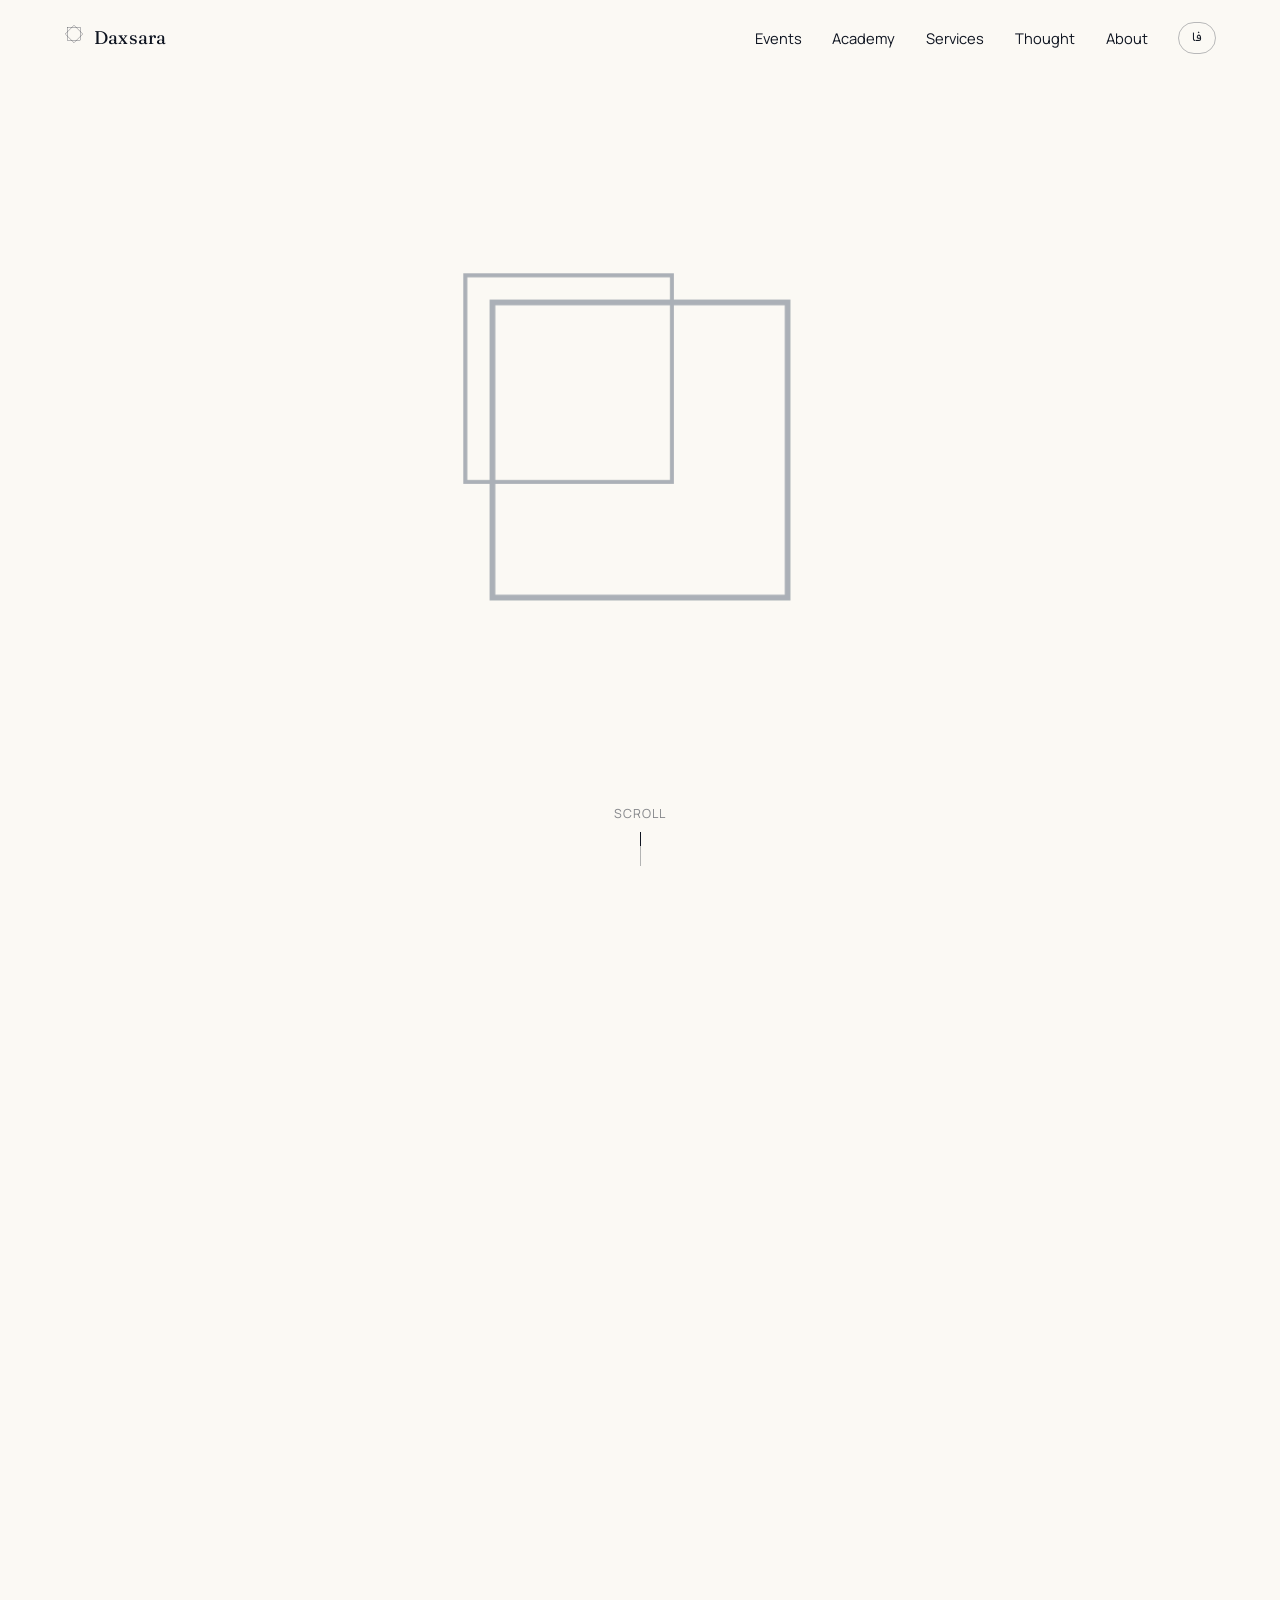
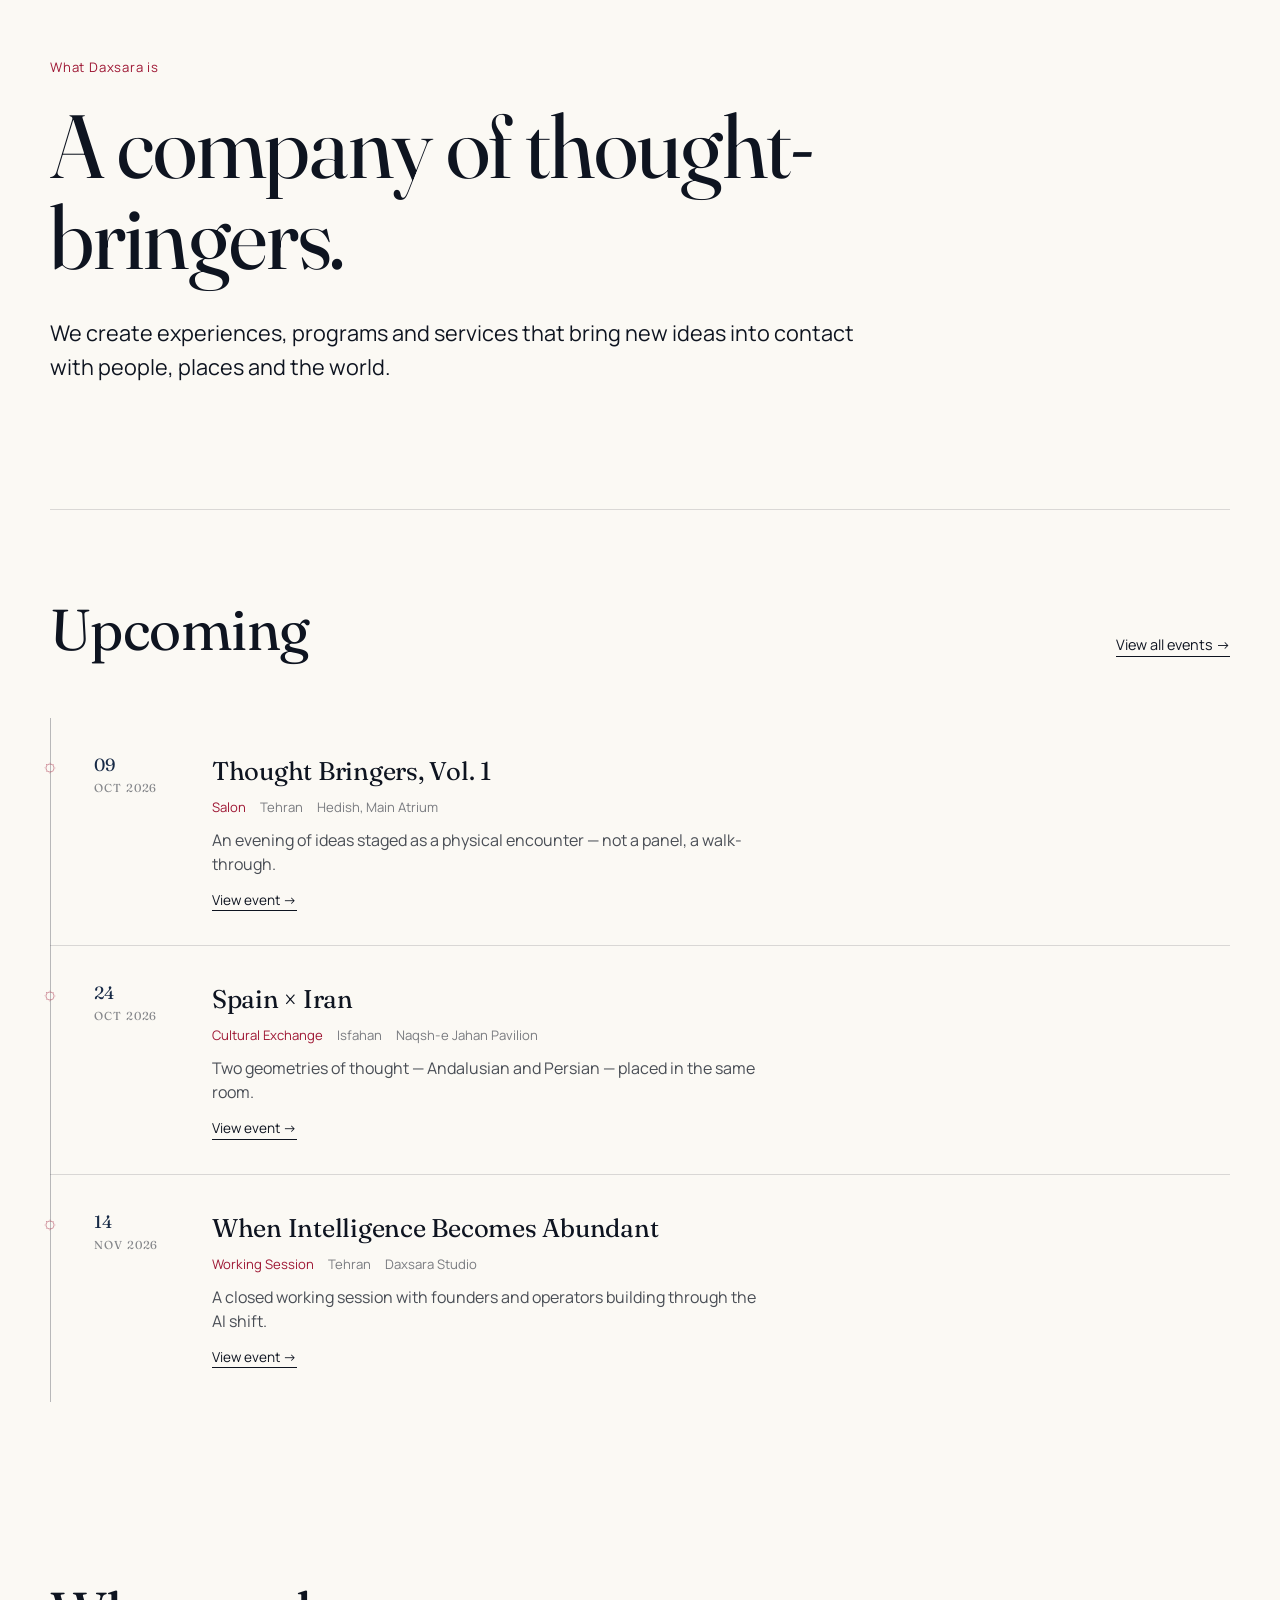
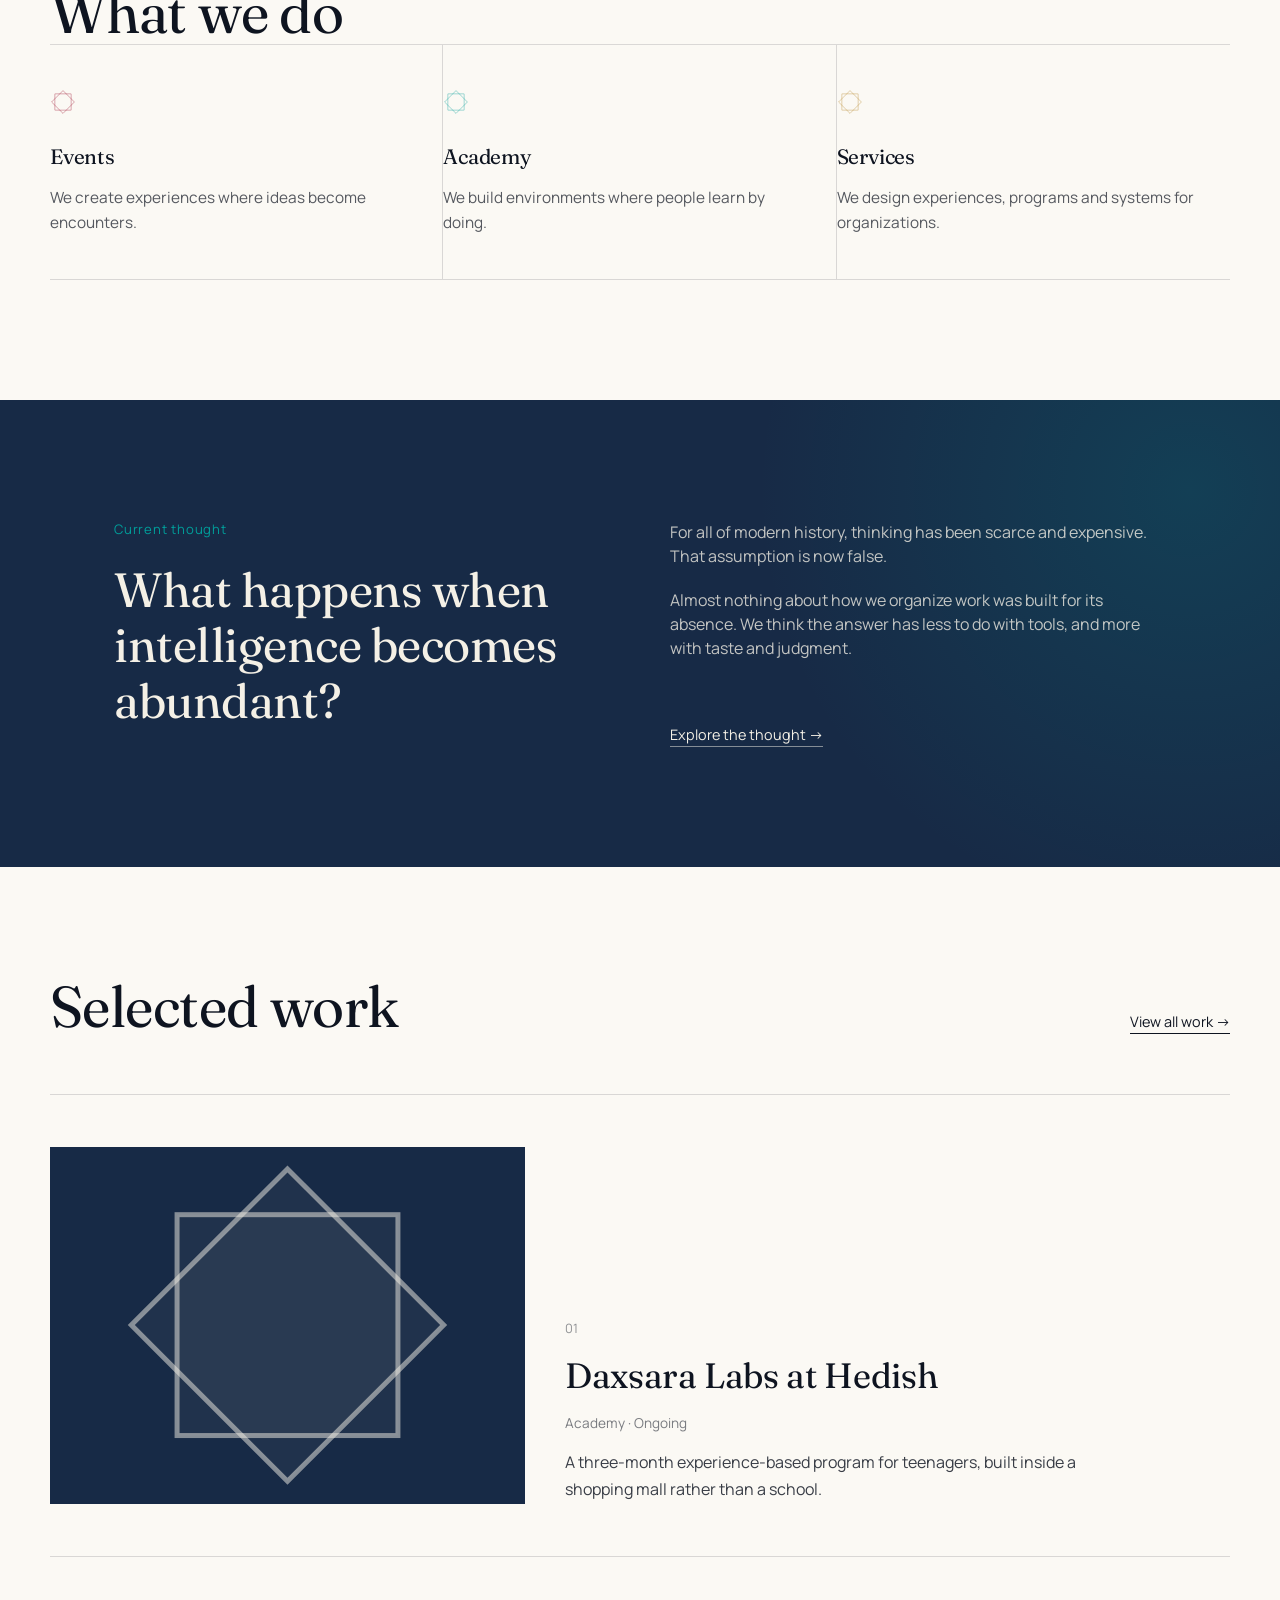
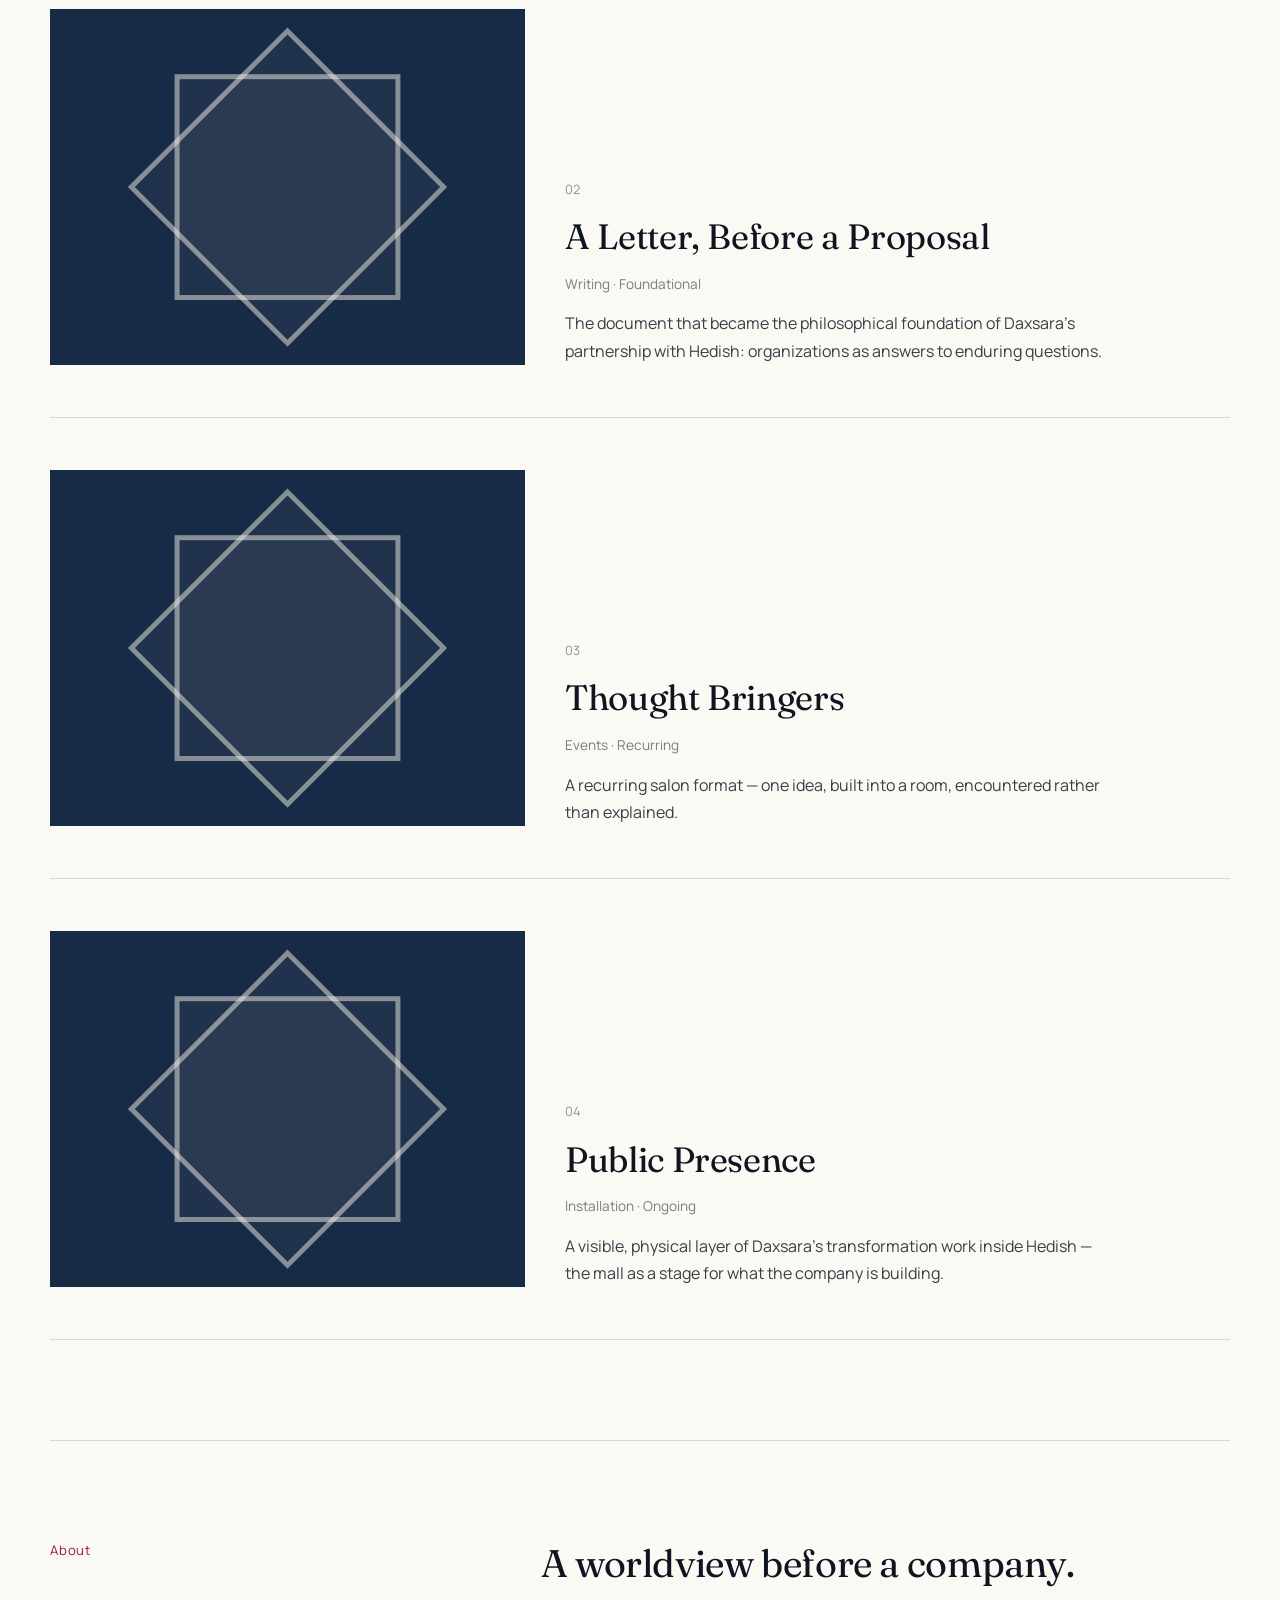
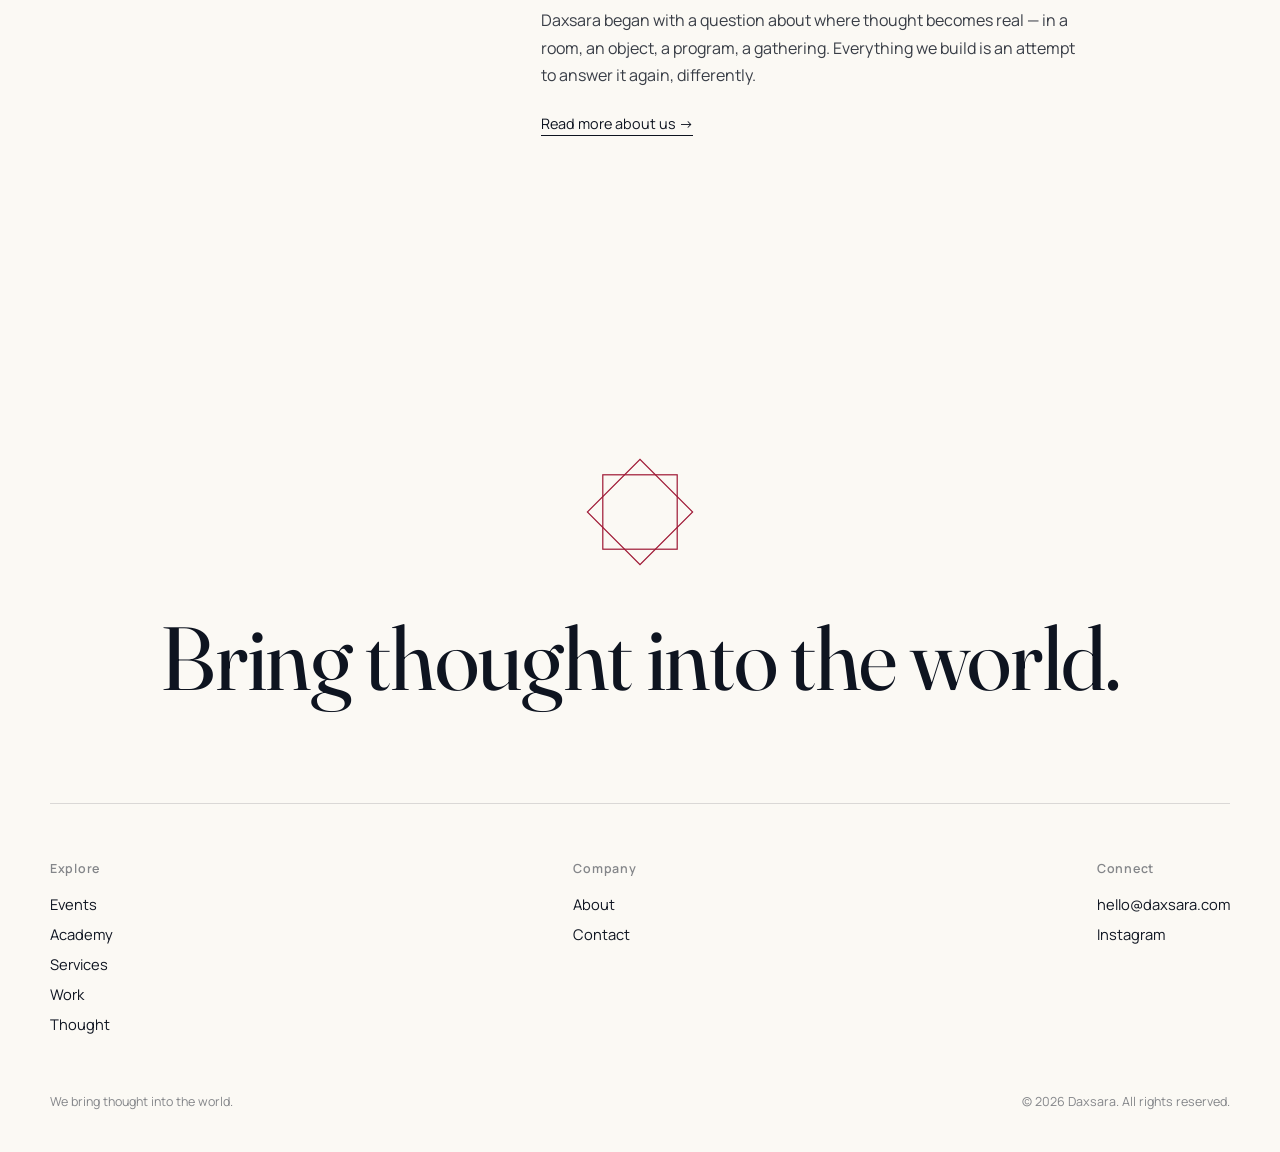
==== index.html @ 133a1a50 "added first init files" ====
<!DOCTYPE html>
<html lang="en" dir="ltr">
<head>
<meta charset="UTF-8">
<meta name="viewport" content="width=device-width, initial-scale=1.0">
<title>Daxsara — We bring thought into the world</title>
<meta name="description" content="Daxsara is a company of thought-bringers — cultural events, an experience-based academy, and transformation work for organizations that make new ways of seeing tangible.">
<link rel="canonical" href="https://daxsara.com/">
<meta property="og:title" content="Daxsara — We bring thought into the world">
<meta property="og:description" content="Experiences, programs and services that bring new ideas into contact with people, places and the world.">
<meta property="og:type" content="website">
<meta property="og:url" content="https://daxsara.com/">
<meta property="og:image" content="https://daxsara.com/assets/og-image.svg">
<meta name="twitter:card" content="summary_large_image">
<link rel="icon" type="image/svg+xml" href="assets/favicon.svg">
<link rel="stylesheet" href="css/style.css">
</head>
<body>

<nav class="nav" aria-label="Primary">
  <a href="index.html" class="nav__mark" aria-label="Daxsara — home">
    <span data-star data-star-stroke="var(--ink)"></span>
    <span>Daxsara</span>
  </a>
  <div class="nav__links">
    <a href="events.html" data-i18n="nav.events">Events</a>
    <a href="academy.html" data-i18n="nav.academy">Academy</a>
    <a href="services.html" data-i18n="nav.services">Services</a>
    <a href="thought.html" data-i18n="nav.thought">Thought</a>
    <a href="about.html" data-i18n="nav.about">About</a>
    <button class="nav__lang" type="button">فا</button>
  </div>
  <button class="nav__burger" aria-label="Open menu" aria-expanded="false">
    <span data-star data-star-stroke="var(--ink)"></span>
  </button>
</nav>

<div class="menu-full" id="menu">
  <a href="events.html">Events</a>
  <a href="academy.html">Academy</a>
  <a href="services.html">Services</a>
  <a href="thought.html">Thought</a>
  <a href="about.html">About</a>
  <a href="contact.html">Contact</a>
</div>

<main>

  <!-- 01 — OPENING -->
  <section class="opening" aria-label="Introduction">
    <div class="opening__stage">
      <div class="opening__star" data-star data-star-stroke="var(--navy)" data-star-width="1.2" style="opacity:.35"></div>
      <div class="opening__lines">
        <p class="opening__line" data-i18n="home.opening.1">The world is changing.</p>
        <p class="opening__line" data-i18n="home.opening.2">So is the way we live in it.</p>
        <p class="opening__line" data-i18n="home.opening.3">New realities need new ways of seeing.</p>
        <p class="opening__line" data-i18n="home.opening.4">Daxsara brings thought into the world.</p>
      </div>
      <div class="opening__scrolltip"><span>SCROLL</span><span class="stick"><i></i></span></div>
    </div>
  </section>

  <!-- 02 — STATEMENT -->
  <section class="statement wrap">
    <span class="statement__eyebrow" data-i18n="home.statement.eyebrow">What Daxsara is</span>
    <h2 class="type-display" data-reveal data-i18n="home.statement.h2">A company of thought-bringers.</h2>
    <p class="type-lead statement__body" data-reveal data-i18n="home.statement.body">We create experiences, programs and services that bring new ideas into contact with people, places and the world.</p>
  </section>

  <!-- 03 — UPCOMING -->
  <section class="timeline-section wrap">
    <div class="timeline-section__head" data-reveal>
      <h2 class="type-h1" data-i18n="home.upcoming.eyebrow">Upcoming</h2>
      <a class="view-all" href="events.html" data-i18n="home.upcoming.viewall">View all events →</a>
    </div>
    <div class="timeline" id="upcoming-timeline"></div>
  </section>

  <!-- 04 — WHAT WE DO -->
  <section class="loops wrap">
    <h2 class="type-h1" data-reveal data-i18n="home.loops.eyebrow">What we do</h2>
    <div class="loops__grid">
      <div class="loop" data-reveal>
        <div class="loop__mark" data-star data-star-stroke="var(--carmine)"></div>
        <h3 data-i18n="home.loops.events.title">Events</h3>
        <p data-i18n="home.loops.events.body">We create experiences where ideas become encounters.</p>
      </div>
      <div class="loop" data-reveal>
        <div class="loop__mark" data-star data-star-stroke="var(--teal)"></div>
        <h3 data-i18n="home.loops.academy.title">Academy</h3>
        <p data-i18n="home.loops.academy.body">We build environments where people learn by doing.</p>
      </div>
      <div class="loop" data-reveal>
        <div class="loop__mark" data-star data-star-stroke="var(--ochre)"></div>
        <h3 data-i18n="home.loops.services.title">Services</h3>
        <p data-i18n="home.loops.services.body">We design experiences, programs and systems for organizations.</p>
      </div>
    </div>
  </section>

  <!-- 05 — CURRENT THOUGHT -->
  <section class="thought-feature">
    <div class="wrap thought-feature__grid">
      <div data-reveal>
        <span class="statement__eyebrow" style="color:var(--teal)" data-i18n="home.thought.eyebrow">Current thought</span>
        <h2 class="thought-feature__q" data-i18n="home.thought.q">What happens when intelligence becomes abundant?</h2>
      </div>
      <div class="thought-feature__body" data-reveal>
        <p data-i18n="home.thought.p1">For all of modern history, thinking has been scarce and expensive. That assumption is now false.</p>
        <p data-i18n="home.thought.p2">Almost nothing about how we organize work was built for its absence. We think the answer has less to do with tools, and more with taste and judgment.</p>
        <a class="view-all" href="thought.html#intelligence-abundant" data-i18n="home.thought.link">Explore the thought →</a>
      </div>
    </div>
  </section>

  <!-- 06 — SELECTED WORK -->
  <section class="work-grid wrap" style="padding-top:100px;">
    <div class="timeline-section__head" data-reveal>
      <h2 class="type-h1" data-i18n="home.work.eyebrow">Selected work</h2>
      <a class="view-all" href="work.html" data-i18n="home.work.viewall">View all work →</a>
    </div>
    <div id="work-grid"></div>
  </section>

  <!-- 07 — ABOUT -->
  <section class="section section--border wrap">
    <div class="section__row">
      <span class="statement__eyebrow" data-reveal data-i18n="home.about.eyebrow">About</span>
      <div data-reveal>
        <h2 class="type-h2" data-i18n="home.about.h2">A worldview before a company.</h2>
        <p class="type-body" style="margin-top:22px;" data-i18n="home.about.body">Daxsara began with a question about where thought becomes real — in a room, an object, a program, a gathering. Everything we build is an attempt to answer it again, differently.</p>
        <a class="view-all" href="about.html" style="margin-top:24px; display:inline-block;" data-i18n="home.about.link">Read more about us →</a>
      </div>
    </div>
  </section>

  <!-- 08 — CLOSING -->
  <section class="closing wrap">
    <div class="closing__star" data-star data-star-stroke="var(--carmine)" data-star-width="1"></div>
    <h2 class="type-display" data-reveal data-i18n="home.closing.h2">Bring thought into the world.</h2>
  </section>

</main>

<footer class="footer wrap">
  <div class="footer__row">
    <div class="footer__col">
      <h4 data-i18n="footer.explore">Explore</h4>
      <a href="events.html" data-i18n="nav.events">Events</a>
      <a href="academy.html" data-i18n="nav.academy">Academy</a>
      <a href="services.html" data-i18n="nav.services">Services</a>
      <a href="work.html" data-i18n="nav.work">Work</a>
      <a href="thought.html" data-i18n="nav.thought">Thought</a>
    </div>
    <div class="footer__col">
      <h4 data-i18n="footer.company">Company</h4>
      <a href="about.html" data-i18n="nav.about">About</a>
      <a href="contact.html" data-i18n="nav.contact">Contact</a>
    </div>
    <div class="footer__col">
      <h4 data-i18n="footer.connect">Connect</h4>
      <a href="mailto:hello@daxsara.com">hello@daxsara.com</a>
      <a href="https://instagram.com/daxsara" target="_blank" rel="noopener">Instagram</a>
    </div>
  </div>
  <div class="footer__bottom">
    <span data-i18n="footer.tagline">We bring thought into the world.</span>
    <span>© 2026 <span data-i18n="footer.rights">Daxsara. All rights reserved.</span></span>
  </div>
</footer>

<script src="js/data.js"></script>
<script src="js/i18n.js"></script>
<script src="js/main.js"></script>
</body>
</html>
---- css/style.css ----
/* ============================================================
   DAXSARA — Design System
   Tokens: navy / carmine / teal / ochre / ivory / ink
   Type: Manrope (UI + body) / Fraunces (editorial display) / Vazirmatn (Persian)
   ============================================================ */

@import url('https://fonts.googleapis.com/css2?family=Manrope:wght@300;400;500;600;700&family=Fraunces:opsz,wght@9..144,300;9..144,400;9..144,500;9..144,600&display=swap');
@import url('https://fonts.googleapis.com/css2?family=Vazirmatn:wght@300;400;500;600;700&display=swap');

:root{
  --navy:#172A46;
  --carmine:#9E1734;
  --teal:#009E9A;
  --ochre:#B5872A;
  --ivory:#F4F0E6;
  --ink:#0E1420;

  --paper:#FBF9F4;
  --line: rgba(14,20,32,.14);
  --line-strong: rgba(14,20,32,.28);

  --font-ui: 'Manrope', -apple-system, 'Vazirmatn', sans-serif;
  --font-display: 'Fraunces', 'Vazirmatn', serif;
  --font-fa: 'Vazirmatn', 'Manrope', sans-serif;

  --max: 1180px;
  --gutter: clamp(20px, 5vw, 64px);
  --dur-slow: 1400ms;
  --dur-med: 700ms;
  --dur-fast: 300ms;
  --ease: cubic-bezier(.16,.8,.24,1);
}

*,*::before,*::after{ box-sizing:border-box; }
html{ scroll-behavior:smooth; }
@media (prefers-reduced-motion: reduce){
  html{ scroll-behavior:auto; }
  *,*::before,*::after{ animation-duration:.001ms !important; animation-iteration-count:1 !important; transition-duration:.001ms !important; scroll-behavior:auto !important; }
}

body{
  margin:0;
  background:var(--paper);
  color:var(--ink);
  font-family:var(--font-ui);
  font-weight:400;
  line-height:1.5;
  -webkit-font-smoothing:antialiased;
  overflow-x:hidden;
}

html[dir="rtl"] body{ font-family:var(--font-fa); }

a{ color:inherit; text-decoration:none; }
img{ max-width:100%; display:block; }
button{ font-family:inherit; cursor:pointer; }

::selection{ background:var(--carmine); color:var(--ivory); }

:focus-visible{
  outline:2px solid var(--teal);
  outline-offset:3px;
}

.wrap{
  max-width:var(--max);
  margin:0 auto;
  padding-left:var(--gutter);
  padding-right:var(--gutter);
}

.sr-only{
  position:absolute; width:1px; height:1px; overflow:hidden;
  clip:rect(0,0,0,0); white-space:nowrap; border:0; padding:0; margin:-1px;
}

/* ---------- Typography scale ---------- */
h1,h2,h3,h4{ margin:0; font-family:var(--font-display); font-weight:400; letter-spacing:-0.01em; }
p{ margin:0; }

.type-display{ font-size:clamp(2.6rem, 7vw, 5.6rem); line-height:1.02; letter-spacing:-0.015em; }
.type-h1{ font-size:clamp(2.1rem, 4.6vw, 3.6rem); line-height:1.08; }
.type-h2{ font-size:clamp(1.6rem, 3vw, 2.4rem); line-height:1.15; }
.type-h3{ font-size:clamp(1.2rem, 1.8vw, 1.5rem); line-height:1.3; }
.type-lead{ font-size:clamp(1.1rem, 1.7vw, 1.35rem); line-height:1.55; max-width:38em; }
.type-body{ font-size:1rem; line-height:1.7; max-width:34em; color:rgba(14,20,32,.82); }
.type-small{ font-size:.85rem; letter-spacing:.02em; color:rgba(14,20,32,.6); }

html[dir="rtl"] .type-body, html[dir="rtl"] .type-lead{ max-width:none; }

/* ============================================================
   NAV
   ============================================================ */
.nav{
  position:fixed; top:0; left:0; right:0; z-index:100;
  padding:22px var(--gutter);
  display:flex; align-items:center; justify-content:space-between;
  transition:padding var(--dur-fast) var(--ease), background var(--dur-fast) var(--ease), backdrop-filter var(--dur-fast) var(--ease);
  mix-blend-mode:normal;
}
.nav.is-compact{
  padding:12px var(--gutter);
  background:rgba(251,249,244,.82);
  backdrop-filter:blur(10px);
  border-bottom:1px solid var(--line);
}
.nav__mark{
  display:flex; align-items:center; gap:10px;
  font-family:var(--font-display); font-size:1.15rem; letter-spacing:.01em;
}
.nav__mark svg{ width:20px; height:20px; }
.nav__links{ display:flex; gap:clamp(18px,2.4vw,34px); align-items:center; }
.nav__links a{
  font-size:.92rem; position:relative; padding:2px 0;
}
.nav__links a::after{
  content:''; position:absolute; left:0; right:0; bottom:-3px; height:1px;
  background:var(--ink); transform:scaleX(0); transform-origin:right;
  transition:transform var(--dur-fast) var(--ease);
}
.nav__links a:hover::after, .nav__links a[aria-current="page"]::after{ transform:scaleX(1); transform-origin:left; }
.nav__lang{
  border:1px solid var(--line-strong); background:transparent; border-radius:100px;
  padding:5px 13px; font-size:.78rem; letter-spacing:.03em; color:var(--ink);
  transition:border-color var(--dur-fast) var(--ease), background var(--dur-fast) var(--ease);
}
.nav__lang:hover{ border-color:var(--ink); }
.nav__burger{ display:none; }

@media (max-width: 780px){
  .nav__links{ display:none; }
  .nav__burger{
    display:flex; align-items:center; justify-content:center;
    width:38px; height:38px; background:none; border:none; gap:0;
  }
  .nav__burger span{ display:block; width:20px; }
}

.menu-full{
  position:fixed; inset:0; z-index:99; background:var(--ink); color:var(--ivory);
  display:flex; flex-direction:column; justify-content:center; padding:var(--gutter);
  transform:translateY(-100%); transition:transform var(--dur-med) var(--ease);
}
.menu-full.is-open{ transform:translateY(0); }
.menu-full a{ font-family:var(--font-display); font-size:clamp(2rem,9vw,3.2rem); padding:10px 0; display:block; }

/* ============================================================
   HERO / OPENING SEQUENCE
   ============================================================ */
.opening{
  height:340vh;
  position:relative;
}
.opening__stage{
  position:sticky; top:0; height:100vh;
  display:flex; align-items:center; justify-content:center;
  overflow:hidden;
  background:var(--paper);
}
.opening__star{
  position:absolute; width:min(70vw,560px); height:min(70vw,560px);
  will-change:transform, opacity;
}
.opening__lines{
  position:relative; z-index:2; text-align:center; padding:0 var(--gutter);
  max-width:820px;
}
.opening__line{
  font-family:var(--font-display);
  font-size:clamp(1.6rem, 4.4vw, 3rem);
  line-height:1.25;
  opacity:0;
  position:absolute; left:50%; top:50%;
  transform:translate(-50%,18px);
  transition:opacity var(--dur-med) var(--ease), transform var(--dur-med) var(--ease);
  width:100%;
}
.opening__line.is-visible{ opacity:1; transform:translate(-50%,0); }
.opening__scrolltip{
  position:absolute; bottom:34px; left:50%; transform:translateX(-50%);
  font-size:.78rem; letter-spacing:.08em; color:rgba(14,20,32,.5);
  display:flex; flex-direction:column; align-items:center; gap:8px;
}
.opening__scrolltip .stick{ width:1px; height:34px; background:rgba(14,20,32,.3); overflow:hidden; }
.opening__scrolltip .stick i{ display:block; width:100%; height:40%; background:var(--ink); animation:scrolldrop 1.8s ease-in-out infinite; }
@keyframes scrolldrop{ 0%{ transform:translateY(-100%);} 100%{ transform:translateY(280%);} }

/* ============================================================
   STATEMENT
   ============================================================ */
.statement{ padding:min(22vh,220px) 0 min(14vh,140px); }
.statement__eyebrow{ font-size:.82rem; letter-spacing:.06em; color:var(--carmine); margin-bottom:22px; display:block; }
.statement h2{ max-width:16ch; }
.statement__body{ margin-top:34px; }

/* ============================================================
   TIMELINE (Upcoming events)
   ============================================================ */
.timeline-section{ padding:80px 0 120px; border-top:1px solid var(--line); }
.timeline-section__head{
  display:flex; align-items:baseline; justify-content:space-between; gap:20px; margin-bottom:56px; flex-wrap:wrap;
}
.timeline{ position:relative; }
.timeline::before{
  content:''; position:absolute; left:0; top:0; bottom:0; width:1px; background:var(--line-strong);
}
html[dir="rtl"] .timeline::before{ left:auto; right:0; }

.tl-item{
  position:relative; padding:34px 0 34px 44px; border-bottom:1px solid var(--line);
  display:grid; grid-template-columns: 90px 1fr; gap:28px;
  transition:background var(--dur-fast) var(--ease);
}
html[dir="rtl"] .tl-item{ padding:34px 44px 34px 0; }
.tl-item:hover{ background:rgba(23,42,70,.03); }
.tl-item:last-child{ border-bottom:none; }
.tl-item__node{
  position:absolute; left:-6px; top:38px; width:12px; height:12px;
}
html[dir="rtl"] .tl-item__node{ left:auto; right:-6px; }
.tl-item__node svg{ width:100%; height:100%; }
.tl-item__date{ font-family:var(--font-display); font-size:1.1rem; color:var(--navy); }
.tl-item__month{ display:block; font-size:.72rem; letter-spacing:.08em; color:rgba(14,20,32,.5); margin-top:2px; }
.tl-item__body h3{ font-size:clamp(1.25rem,2vw,1.6rem); }
.tl-item__meta{ display:flex; gap:14px; margin:8px 0 10px; font-size:.82rem; color:rgba(14,20,32,.55); flex-wrap:wrap; }
.tl-item__meta .cat{ color:var(--carmine); }
.tl-item__desc{ color:rgba(14,20,32,.75); max-width:56ch; }
.tl-item__link{ display:inline-block; margin-top:14px; font-size:.85rem; border-bottom:1px solid var(--ink); }

.view-all{ margin-top:44px; display:inline-block; font-size:.9rem; border-bottom:1px solid var(--ink); }

/* ============================================================
   LOOPS (Events / Academy / Services)
   ============================================================ */
.loops{ padding:60px 0 120px; }
.loops__grid{ display:grid; grid-template-columns:repeat(3,1fr); border-top:1px solid var(--line); }
.loop{
  padding:44px 32px 44px 0; border-bottom:1px solid var(--line);
  position:relative;
}
.loop:not(:last-child){ border-right:1px solid var(--line); }
html[dir="rtl"] .loop:not(:last-child){ border-right:none; border-left:1px solid var(--line); padding:44px 0 44px 32px; }
.loop__mark{ width:26px; height:26px; margin-bottom:26px; }
.loop h3{ font-size:1.3rem; margin-bottom:14px; }
.loop p{ color:rgba(14,20,32,.7); font-size:.96rem; line-height:1.6; }
@media (max-width:860px){
  .loops__grid{ grid-template-columns:1fr; }
  .loop, .loop:not(:last-child){ border-right:none; padding:36px 0; }
}

/* ============================================================
   CURRENT THOUGHT
   ============================================================ */
.thought-feature{
  padding:120px 0; background:var(--navy); color:var(--ivory); position:relative; overflow:hidden;
}
.thought-feature::before{
  content:''; position:absolute; width:900px; height:900px; right:-360px; top:-360px;
  background:radial-gradient(circle, rgba(0,158,154,.18), transparent 68%);
}
.thought-feature__grid{ display:grid; grid-template-columns:1fr 1fr; gap:60px; position:relative; }
.thought-feature__q{ font-family:var(--font-display); font-size:clamp(1.9rem,4vw,3rem); line-height:1.15; }
.thought-feature__body{ color:rgba(244,240,230,.78); }
.thought-feature__body p{ margin-bottom:20px; }
.thought-feature a.view-all{ border-color:rgba(244,240,230,.5); color:var(--ivory); }
@media (max-width:860px){ .thought-feature__grid{ grid-template-columns:1fr; gap:30px; } }

/* ============================================================
   WORK / ARCHIVE GRID
   ============================================================ */
.work-grid{ padding:100px 0; }
.work-item{
  display:grid; grid-template-columns: 1fr 1.4fr; gap:40px; padding:52px 0; border-top:1px solid var(--line);
  align-items:end;
}
.work-item:last-child{ border-bottom:1px solid var(--line); }
.work-item__img{ aspect-ratio:4/3; background:var(--navy); overflow:hidden; }
.work-item__img svg{ width:100%; height:100%; }
.work-item__num{ font-size:.8rem; color:rgba(14,20,32,.45); margin-bottom:12px; display:block; }
.work-item h3{ font-size:clamp(1.5rem,3vw,2.2rem); margin-bottom:10px; }
.work-item__meta{ font-size:.85rem; color:rgba(14,20,32,.55); margin-bottom:16px; }
@media (max-width:780px){ .work-item{ grid-template-columns:1fr; } }

/* ============================================================
   ABOUT-STYLE SECTIONS
   ============================================================ */
.section{ padding:100px 0; }
.section--border{ border-top:1px solid var(--line); }
.section__row{ display:grid; grid-template-columns:1fr 1.6fr; gap:60px; }
@media (max-width:860px){ .section__row{ grid-template-columns:1fr; gap:24px; } }

/* ============================================================
   CLOSING
   ============================================================ */
.closing{
  padding:min(24vh,240px) 0 100px; text-align:center; position:relative;
}
.closing__star{ width:120px; height:120px; margin:0 auto 40px; }
.closing h2{ max-width:none; }

/* ============================================================
   FOOTER
   ============================================================ */
.footer{ border-top:1px solid var(--line); padding:56px 0 40px; }
.footer__row{ display:flex; justify-content:space-between; flex-wrap:wrap; gap:30px; }
.footer__col h4{ font-family:var(--font-ui); font-size:.78rem; letter-spacing:.06em; color:rgba(14,20,32,.5); margin-bottom:14px; font-weight:600; }
.footer__col a{ display:block; font-size:.92rem; margin-bottom:8px; }
.footer__bottom{ margin-top:50px; display:flex; justify-content:space-between; font-size:.78rem; color:rgba(14,20,32,.5); flex-wrap:wrap; gap:10px; }

/* ============================================================
   REVEAL-ON-SCROLL
   ============================================================ */
[data-reveal]{ opacity:0; transform:translateY(24px); transition:opacity var(--dur-med) var(--ease), transform var(--dur-med) var(--ease); }
[data-reveal].is-in{ opacity:1; transform:translateY(0); }

/* ============================================================
   PAGE HERO (interior pages)
   ============================================================ */
.page-hero{ padding:180px 0 80px; }
.page-hero__eyebrow{ font-size:.82rem; letter-spacing:.06em; color:var(--carmine); display:block; margin-bottom:20px; }
.page-hero h1{ max-width:18ch; }

/* ============================================================
   ARCHIVE FILTER (events page)
   ============================================================ */
.archive-filter{ display:flex; gap:10px; margin-bottom:50px; }
.archive-filter button{
  border:1px solid var(--line-strong); background:transparent; padding:8px 18px; border-radius:100px;
  font-size:.85rem; color:rgba(14,20,32,.6);
}
.archive-filter button.is-active{ background:var(--ink); color:var(--ivory); border-color:var(--ink); }

/* ============================================================
   EVENT DETAIL
   ============================================================ */
.event-hero{ padding:170px 0 60px; border-bottom:1px solid var(--line); }
.event-hero__meta{ display:flex; gap:20px; margin-top:20px; font-size:.9rem; color:rgba(14,20,32,.6); flex-wrap:wrap; }
.event-body{ padding:70px 0; display:grid; grid-template-columns:1fr 320px; gap:70px; }
.event-body__side{ font-size:.9rem; }
.event-body__side h4{ font-size:.78rem; letter-spacing:.06em; color:rgba(14,20,32,.5); margin-bottom:12px; font-family:var(--font-ui); font-weight:600; }
.event-body__side .box{ padding:22px; border:1px solid var(--line); margin-bottom:24px; }
.event-cta{ display:inline-block; background:var(--ink); color:var(--ivory); padding:12px 26px; margin-top:10px; }
@media (max-width:860px){ .event-body{ grid-template-columns:1fr; } }

/* ============================================================
   CONTACT
   ============================================================ */
.contact-hero{ padding:200px 0 140px; text-align:center; }
.contact-hero h1{ max-width:20ch; margin:0 auto; }
.contact-links{ margin-top:50px; display:flex; flex-direction:column; gap:18px; align-items:center; }
.contact-links a{ font-family:var(--font-display); font-size:clamp(1.4rem,3vw,2rem); border-bottom:1px solid transparent; }
.contact-links a:hover{ border-color:var(--ink); }

/* generic utility */
.center{ text-align:center; }
.mt-lg{ margin-top:60px; }
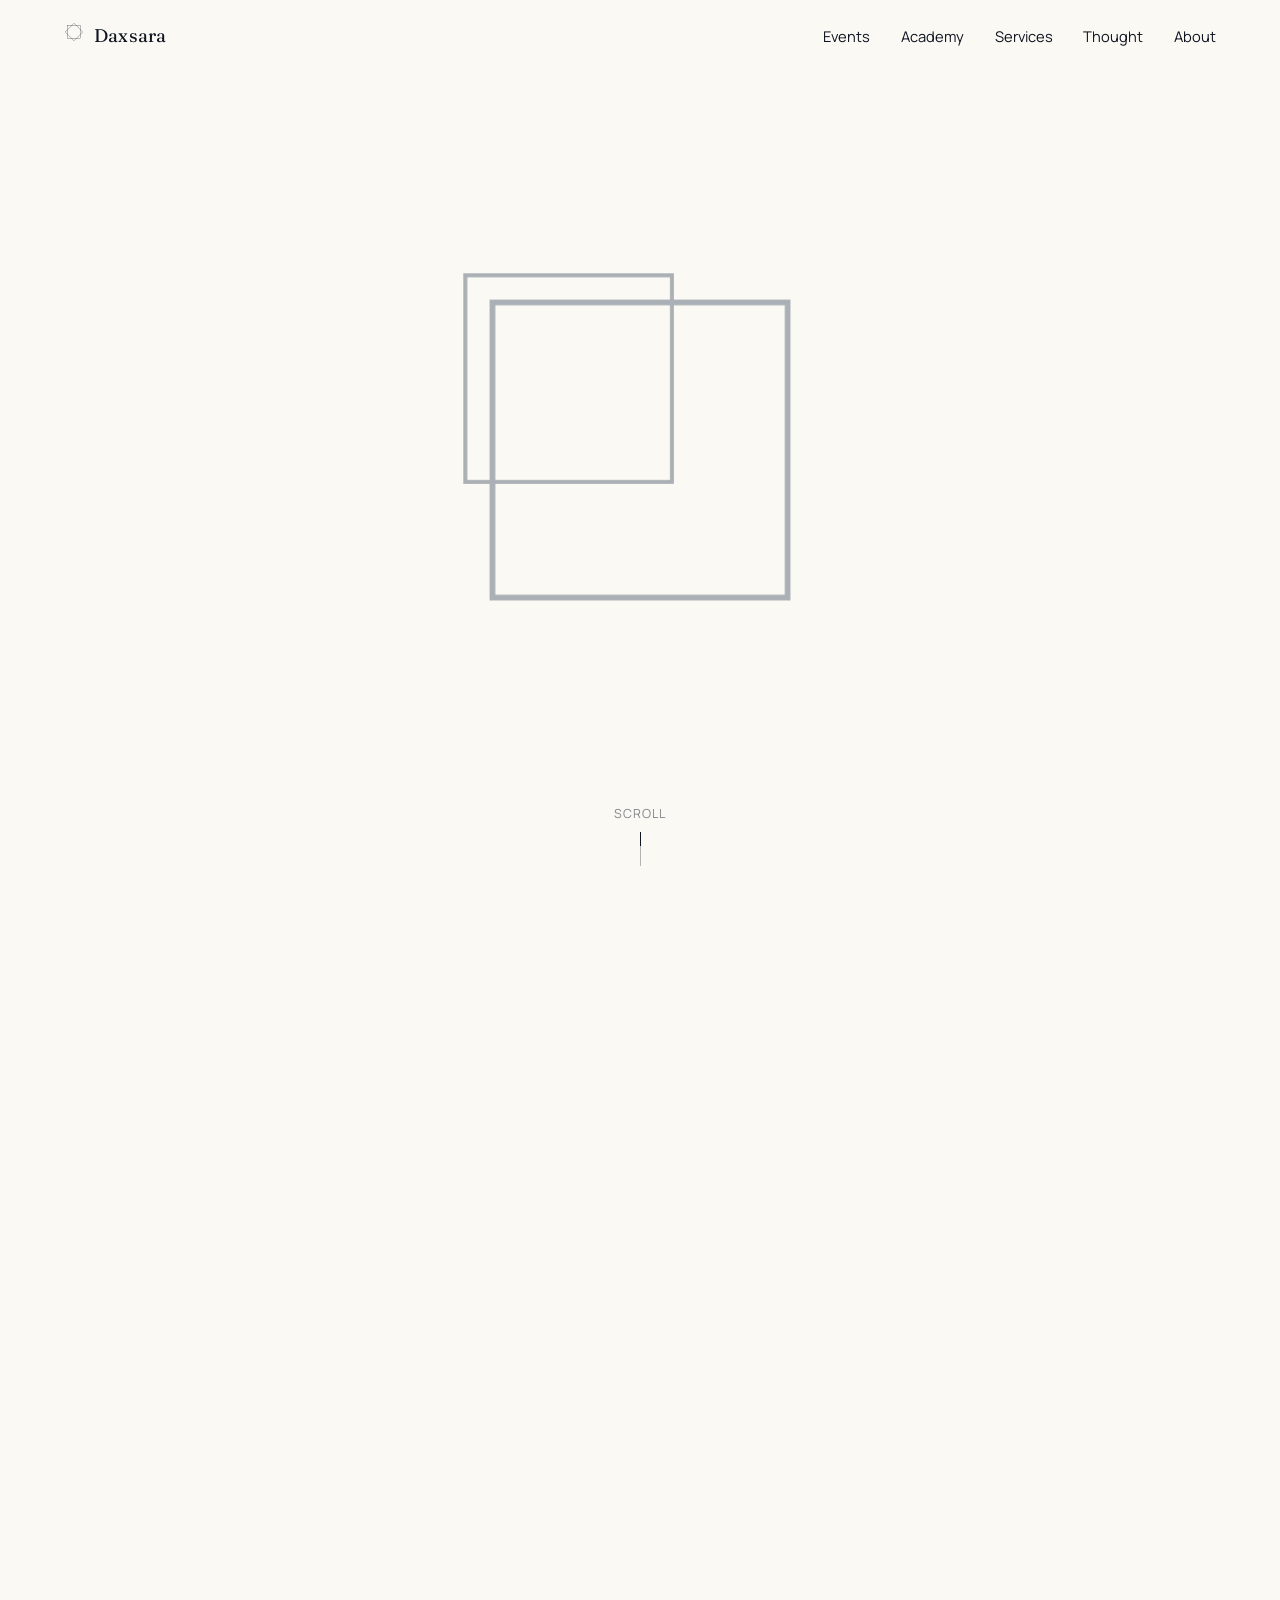
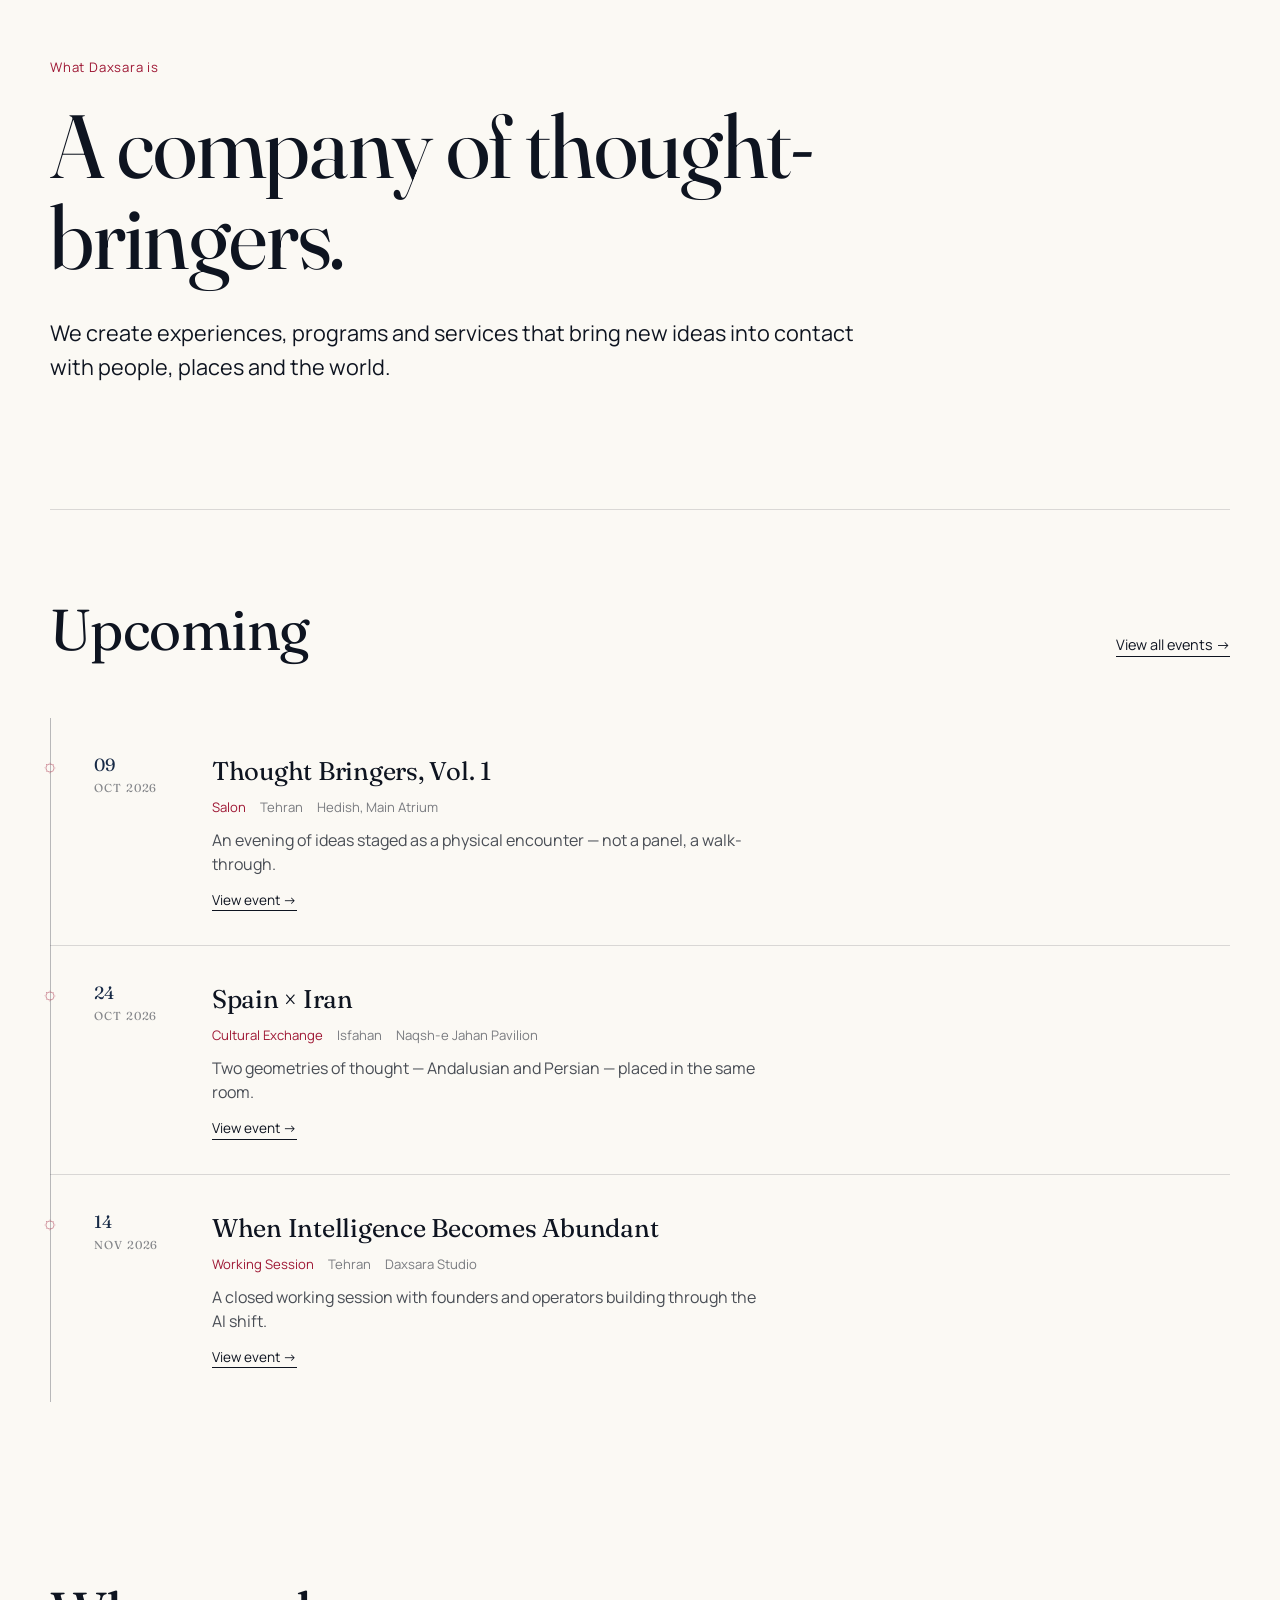
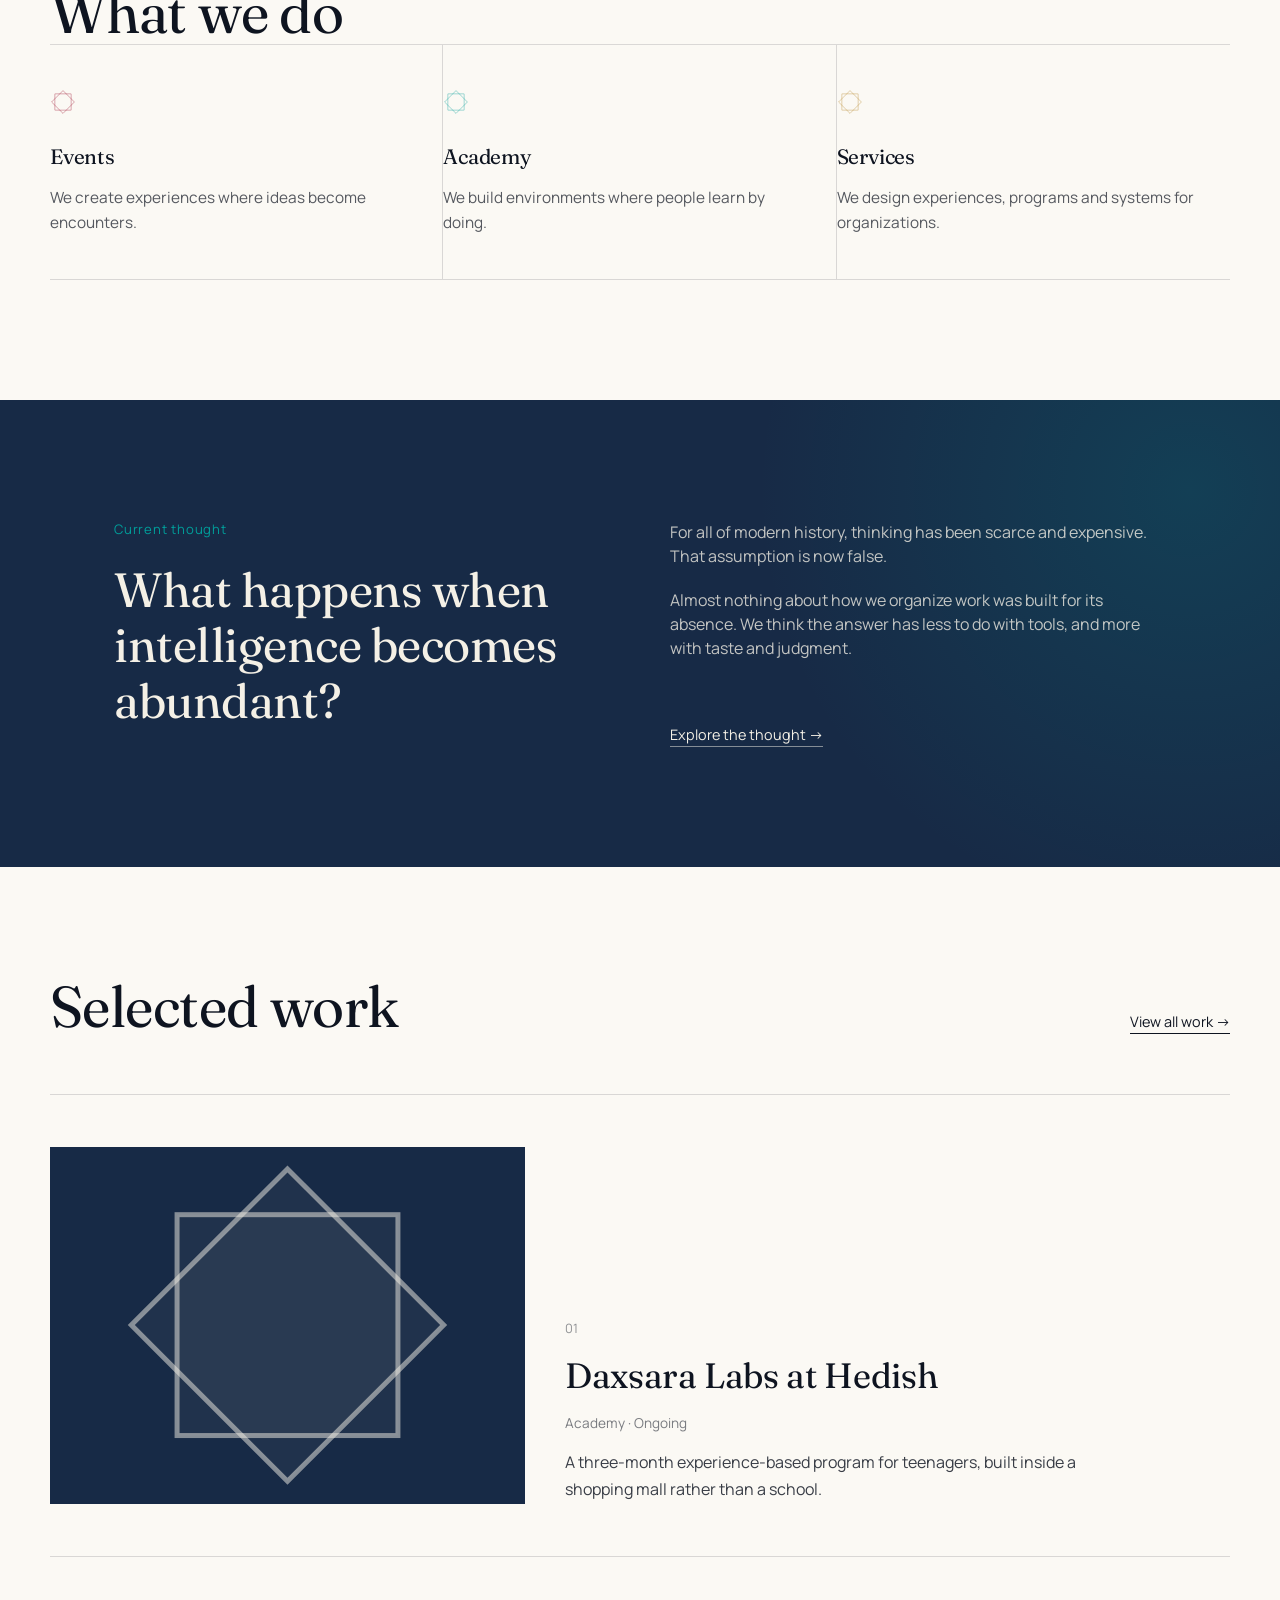
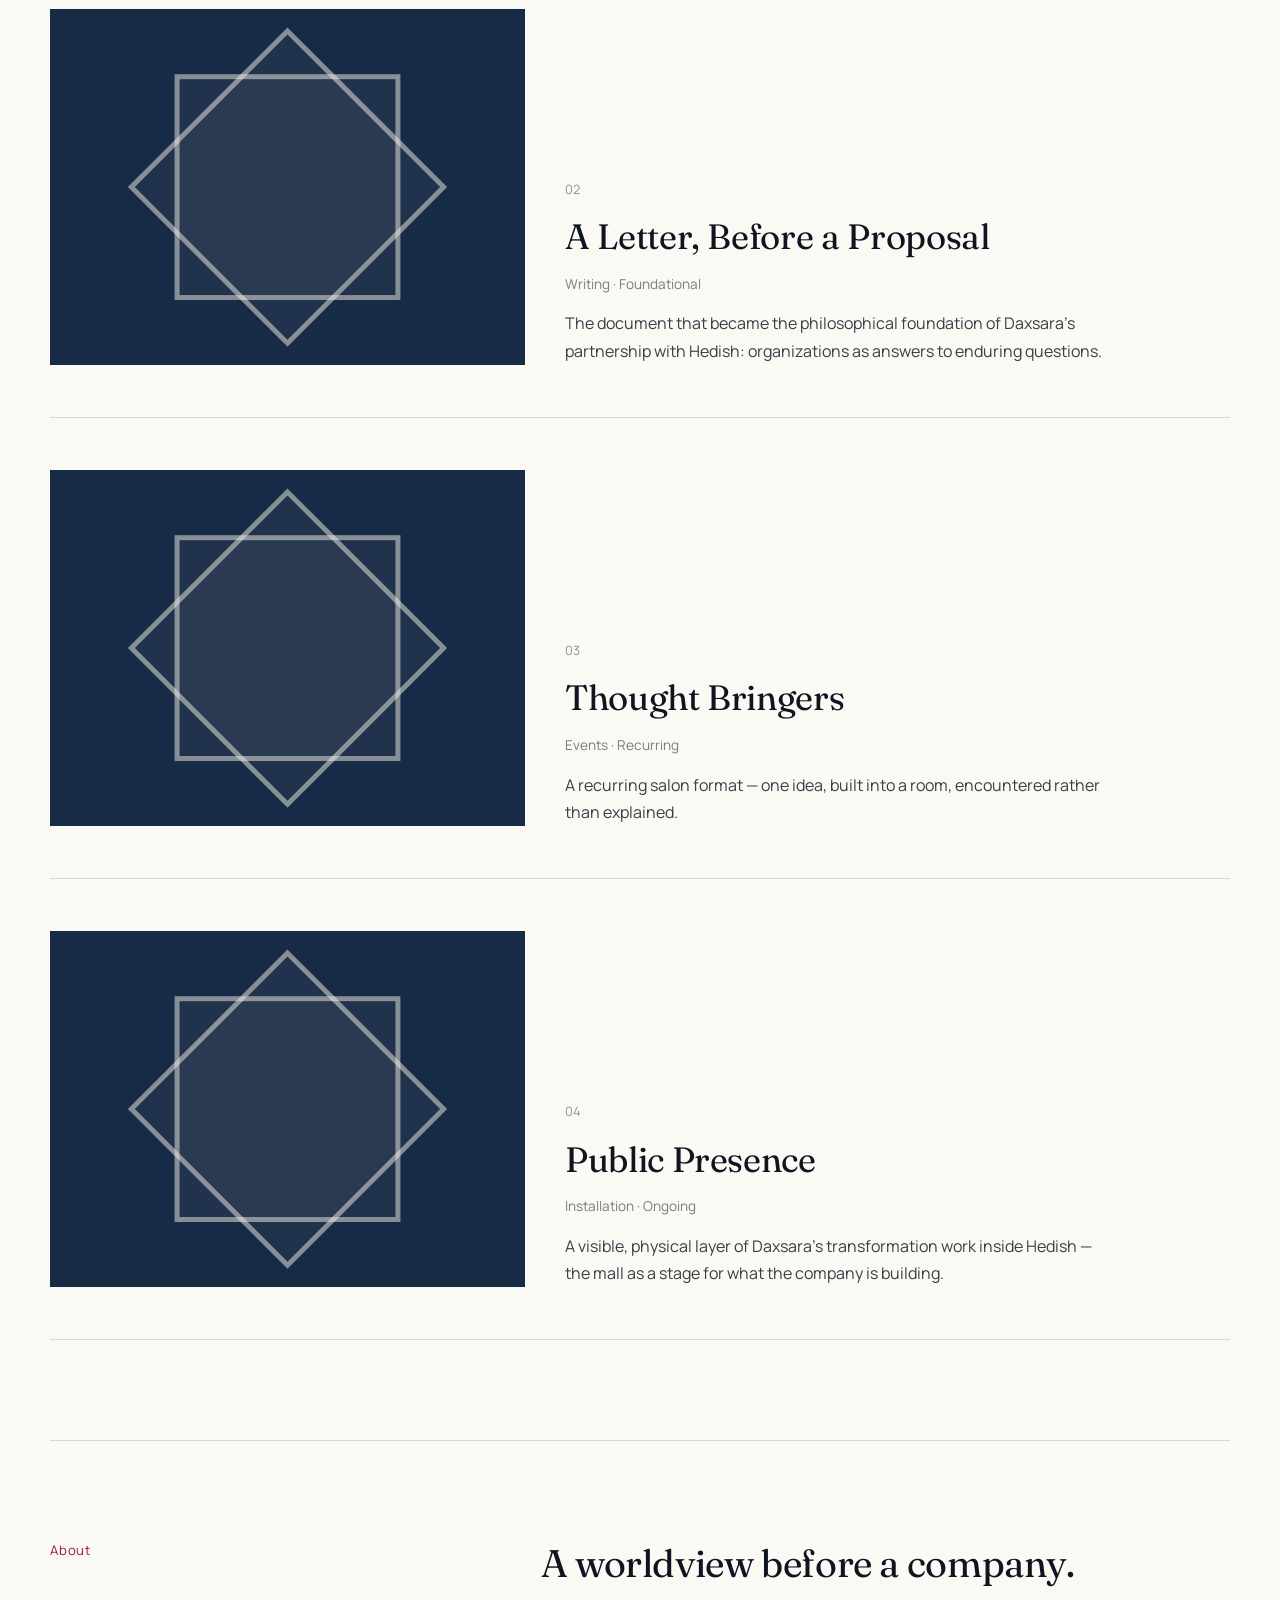
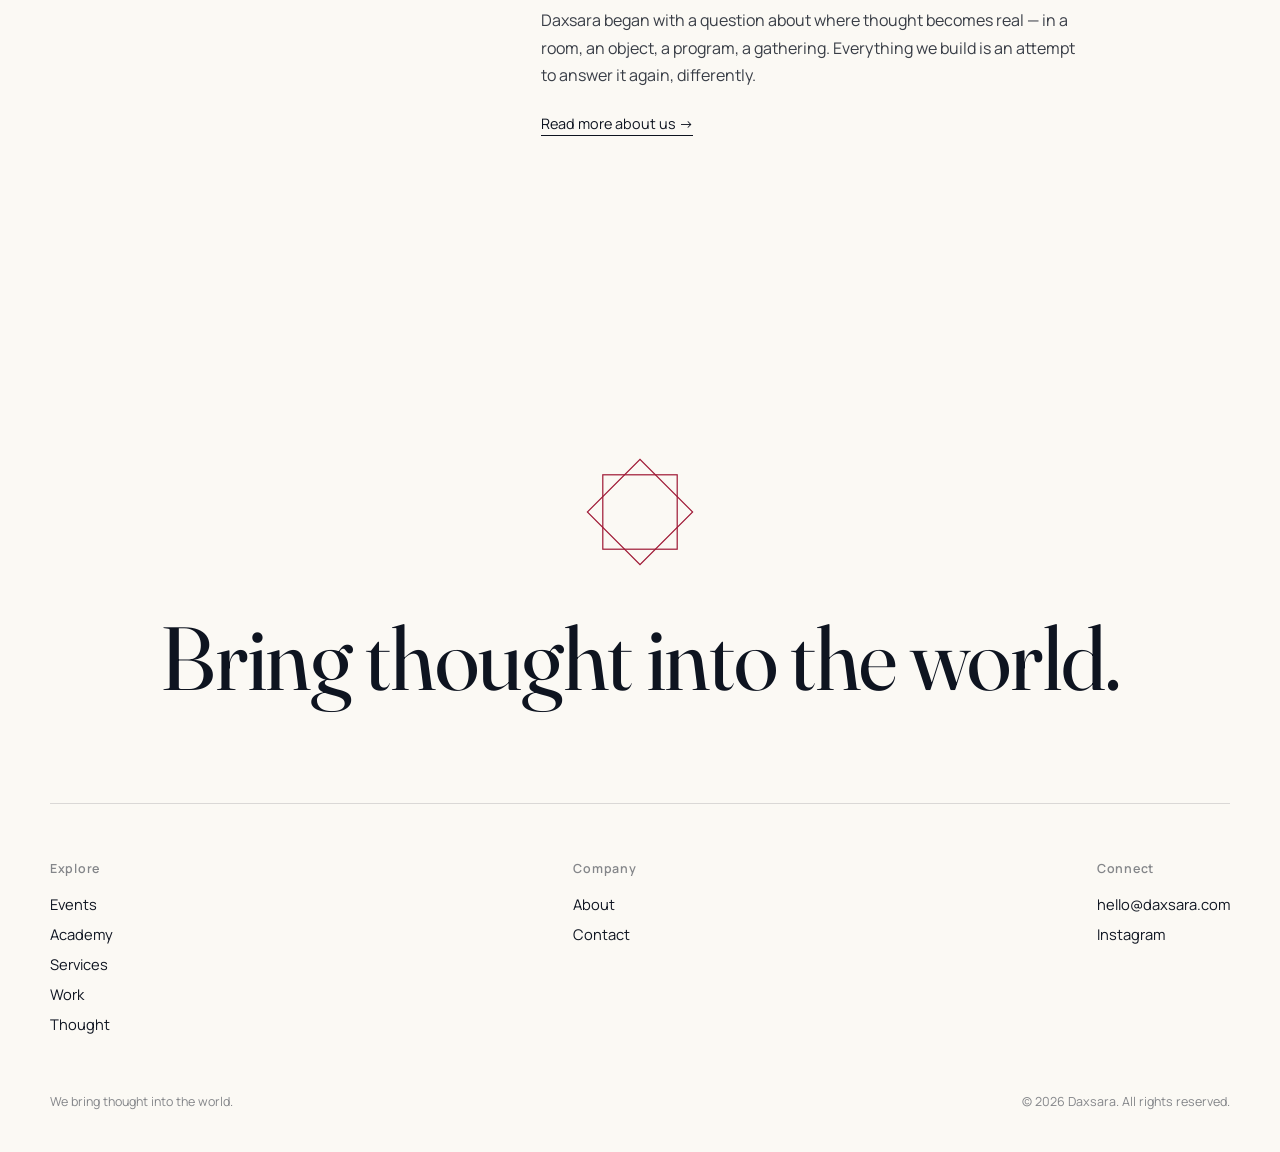
==== commit f8b1e880: "Remove language toggle button from all site pages" ====
--- a/index.html
+++ b/index.html
@@ -28,7 +28,6 @@
     <a href="services.html" data-i18n="nav.services">Services</a>
     <a href="thought.html" data-i18n="nav.thought">Thought</a>
     <a href="about.html" data-i18n="nav.about">About</a>
-    <button class="nav__lang" type="button">فا</button>
   </div>
   <button class="nav__burger" aria-label="Open menu" aria-expanded="false">
     <span data-star data-star-stroke="var(--ink)"></span>
--- a/css/style.css
+++ b/css/style.css
@@ -354,3 +354,96 @@
 /* generic utility */
 .center{ text-align:center; }
 .mt-lg{ margin-top:60px; }
+
+/* ============================================================
+   EVENT NEST SEQUENCE (sequential concepts)
+   Nested frames that scale inward — Russian-doll geometry.
+   ============================================================ */
+.event-nest{
+  height: 320vh;
+  position: relative;
+}
+.event-nest__stage{
+  position: sticky;
+  top: 0;
+  height: 100vh;
+  display: flex;
+  align-items: center;
+  justify-content: center;
+  overflow: hidden;
+  background: var(--paper);
+}
+.event-nest__frames{
+  position: absolute;
+  inset: 0;
+  display: flex;
+  align-items: center;
+  justify-content: center;
+  pointer-events: none;
+}
+.event-nest__frame{
+  position: absolute;
+  border: 1.5px solid var(--navy);
+  border-radius: 2px;
+  opacity: 0.18;
+  will-change: transform, opacity;
+  transition: none;
+}
+.event-nest__frame:nth-child(1){ width: min(78vw, 640px); height: min(78vw, 640px); }
+.event-nest__frame:nth-child(2){ width: min(58vw, 480px); height: min(58vw, 480px); border-color: var(--carmine); }
+.event-nest__frame:nth-child(3){ width: min(40vw, 340px); height: min(40vw, 340px); border-color: var(--teal); }
+.event-nest__frame:nth-child(4){ width: min(24vw, 210px); height: min(24vw, 210px); border-color: var(--ochre); }
+
+.event-nest__lines{
+  position: relative;
+  z-index: 2;
+  text-align: center;
+  padding: 0 var(--gutter);
+  max-width: 720px;
+  width: 100%;
+}
+.event-nest__line{
+  font-family: var(--font-display);
+  font-size: clamp(1.45rem, 3.8vw, 2.55rem);
+  line-height: 1.28;
+  opacity: 0;
+  position: absolute;
+  left: 50%;
+  top: 50%;
+  transform: translate(-50%, 16px);
+  transition: opacity var(--dur-med) var(--ease), transform var(--dur-med) var(--ease);
+  width: 100%;
+  max-width: 18ch;
+  margin: 0;
+}
+.event-nest__line.is-visible{
+  opacity: 1;
+  transform: translate(-50%, 0);
+}
+.event-nest__scrolltip{
+  position: absolute;
+  bottom: 34px;
+  left: 50%;
+  transform: translateX(-50%);
+  font-size: .78rem;
+  letter-spacing: .08em;
+  color: rgba(14,20,32,.5);
+  display: flex;
+  flex-direction: column;
+  align-items: center;
+  gap: 8px;
+  z-index: 3;
+}
+.event-nest__scrolltip .stick{
+  width: 1px;
+  height: 34px;
+  background: rgba(14,20,32,.3);
+  overflow: hidden;
+}
+.event-nest__scrolltip .stick i{
+  display: block;
+  width: 100%;
+  height: 40%;
+  background: var(--ink);
+  animation: scrolldrop 1.8s ease-in-out infinite;
+}
